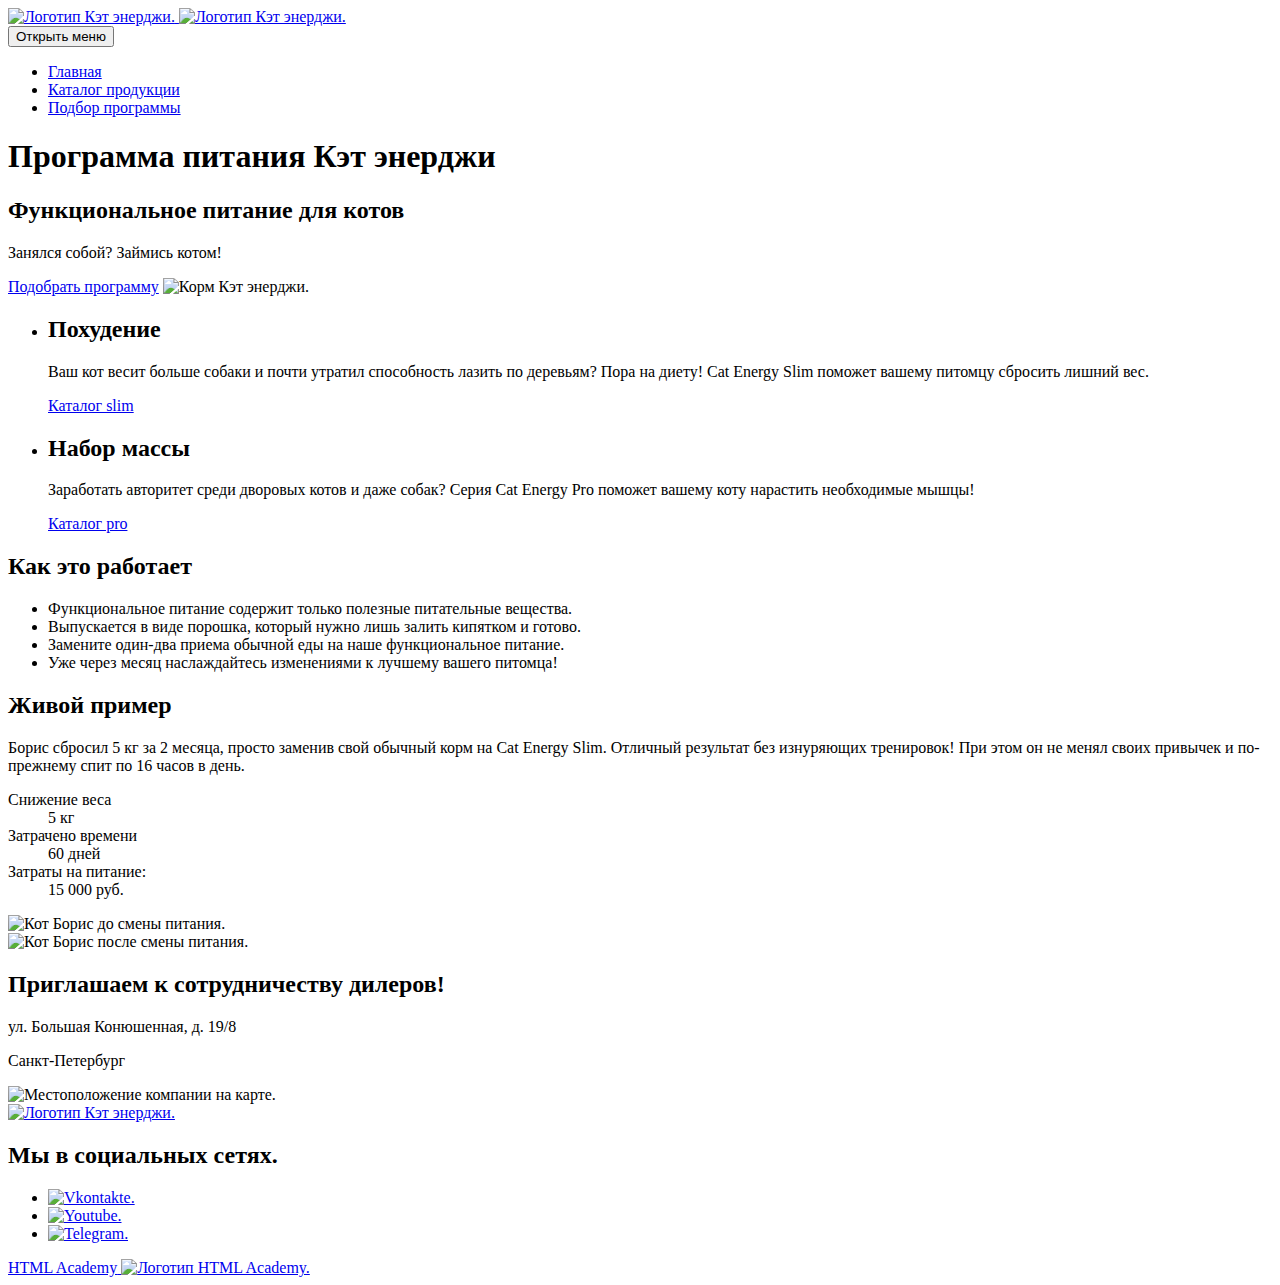
==== source/index.html @ e837a51e "Merge pull request #2 from YanaBezg/module2-task1" ====
<!DOCTYPE html>
<html class="page" lang="ru">
  <head>
    <meta charset="UTF-8">
    <title>Кэт энерджи</title>
    <meta name="viewport" content="width=device-width,initial-scale=1">
    <link rel="stylesheet" href="styles/styles.css">
    <script src="scripts/index.js" defer></script>
  </head>
  <body class="page__body">
    <header class="main-header">
      <a class="main-header__logo logo" href="index.html">
        <img class="logo__image logo__image--icon" src="#" width="70" height="59" alt="Логотип Кэт энерджи.">
        <img class="logo__image logo__image--text" src="#" width="118" height="21" alt="Логотип Кэт энерджи.">
      </a>
      <nav class="main-nav">
        <button class="main-nav__toggle button-toggle" type="button">
          <span class="visually-hidden">Открыть меню</span>
        </button>
        <ul class="main-nav__list site-list">
          <li class="site-list__item">
            <a class="site-list__link site-list__link--current" href="index.html">Главная</a>
          </li>
          <li class="site-list__item">
            <a class="site-list__link" href="catalog.html">Каталог продукции</a>
          </li>
          <li class="site-list__item">
            <a class="site-list__link" href="form.html">Подбор программы</a>
          </li>
        </ul>
      </nav>
    </header>
    <main class="main-container">
      <h1 class="visually-hidden">Программа питания Кэт энерджи</h1>
      <section class="intro">
        <h2 class="intro__title">Функциональное питание для котов</h2>
        <p class="intro__slogan">Занялся собой? Займись котом!</p>
        <a class="intro__link button button--primary" href="#">Подобрать программу</a>
        <img class="intro__image" src="#" width="552" height="499" alt="Корм Кэт энерджи.">
      </section>
      <section class="nutrition">
        <div class="nutrition__container">
          <ul class="nutrition__list">
            <li class="nutrition__item nutrition__item--weight-loss">
              <h2 class="nutrition__title">Похудение</h2>
              <p class="nutrition__text">Ваш кот весит больше собаки и почти утратил способность лазить по деревьям? Пора на диету! Cat Energy Slim поможет вашему питомцу сбросить лишний вес.</p>
              <a class="nutrition__link button button--secondary" href="#">Каталог slim</a>
            </li>
            <li class="nutrition__item nutrition__item--weight-gain">
              <h2 class="nutrition__title">Набор массы</h2>
              <p class="nutrition__text">Заработать авторитет среди дворовых котов и даже собак? Серия Cat Energy Pro поможет вашему коту нарастить необходимые мышцы!</p>
              <a class="nutrition__link button button--secondary" href="#">Каталог pro</a>
            </li>
          </ul>
        </div>
      </section>
      <section class="benefits">
        <div class="benefits__container">
          <h2 class="benefits__title">Как это работает</h2>
          <ul class="benefits__list">
            <li class="benefits__item benefits__item--ingredients">Функциональное питание содержит только полезные питательные вещества.</li>
            <li class="benefits__item benefits__item--consistence">Выпускается в виде порошка, который нужно лишь залить кипятком и готово.</li>
            <li class="benefits__item benefits__item--system">Замените один-два приема обычной еды на наше функциональное питание.</li>
            <li class="benefits__item benefits__item--results">Уже через месяц наслаждайтесь изменениями к лучшему вашего питомца!</li>
          </ul>
        </div>
      </section>
      <section class="example">
        <div class="example__container">
          <h2 class="example__title">Живой пример</h2>
          <p class="example__text">Борис сбросил 5 кг за 2 месяца, просто заменив свой обычный корм на Cat Energy Slim. Отличный результат без изнуряющих тренировок! При этом он не менял своих привычек и по-прежнему спит по 16 часов в день.</p>
          <dl class="example__statistics">
            <div class="example__weight">
              <dt class="example__statistics-subtitle">Снижение веса</dt>
              <dd class="example__statistics-text">5 кг</dd>
            </div>
            <div class="example__time">
              <dt class="example__statistics-subtitle">Затрачено времени</dt>
              <dd class="example__statistics-text">60 дней</dd>
            </div>
            <div class="example__cost">
              <dt class="example__statistics-subtitle">Затраты на питание:</dt>
              <dd class="example__statistics-text">15 000 руб.</dd>
            </div>
          </dl>
          <div class="exapmle__slider slider">
            <div class="slider__container slider__container--before">
              <img class="slider__image" src="#" width="" height="" alt="Кот Борис до смены питания.">
            </div>
            <div class="slider__container slider__container--after">
              <img class="slider__image" src="#" width="" height="" alt="Кот Борис после смены питания.">
            </div>
          </div>
        </div>
      </section>
      <section class="contacts">
        <div class="contacts__container">
          <h2 class="contacts__title">Приглашаем к сотрудничеству дилеров!</h2>
          <p class="contacts__text">ул. Большая Конюшенная, д. 19/8</p>
          <p class="contacts__text">Санкт-Петербург</p>
        </div>
        <img class="contacts__map" src="#" width="1440" height="400" alt="Местоположение компании на карте.">
      </section>
    </main>
    <footer class="main-footer">
      <div class="main-footer__container">
        <a class="main-footer__logo logo" href="index.html">
          <img class="logo__image logo__image--text" src="#" width="" height="" alt="Логотип Кэт энерджи.">
        </a>
        <section class="main-footer__socials socials">
          <h2 class="visually-hidden">Мы в социальных сетях.</h2>
          <ul class="socials__list">
            <li class="socials__item">
              <a class="socials__link socials__link--vk" href="https://vk.com/htmlacademy">
                <img class="socials__icon" src="#" width="27" height="17" alt="Vkontakte.">
              </a>
            </li>
            <li class="socials__item">
              <a class="socials__link socials__link--youtube" href="https://www.youtube.com/user/htmlacademyru">
                <img class="socials__icon" src="#" width="24" height="19" alt="Youtube.">
              </a>
            </li>
            <li class="socials__item">
              <a class="socials__link socials__link--telegram" href="https://t.me/htmlacademy">
                <img class="socials__icon" src="#" width="20" height="17" alt="Telegram.">
              </a>
            </li>
          </ul>
        </section>
        <a class="main-footer__copyright copyright" href="https://htmlacademy.ru/intensive/adaptive">
          <span class="copyright__text">HTML Academy</span>
          <img class="copyright__image" src="#" width="27" height="34" alt="Логотип HTML Academy.">
        </a>
      </div>
    </footer>
  </body>
</html>
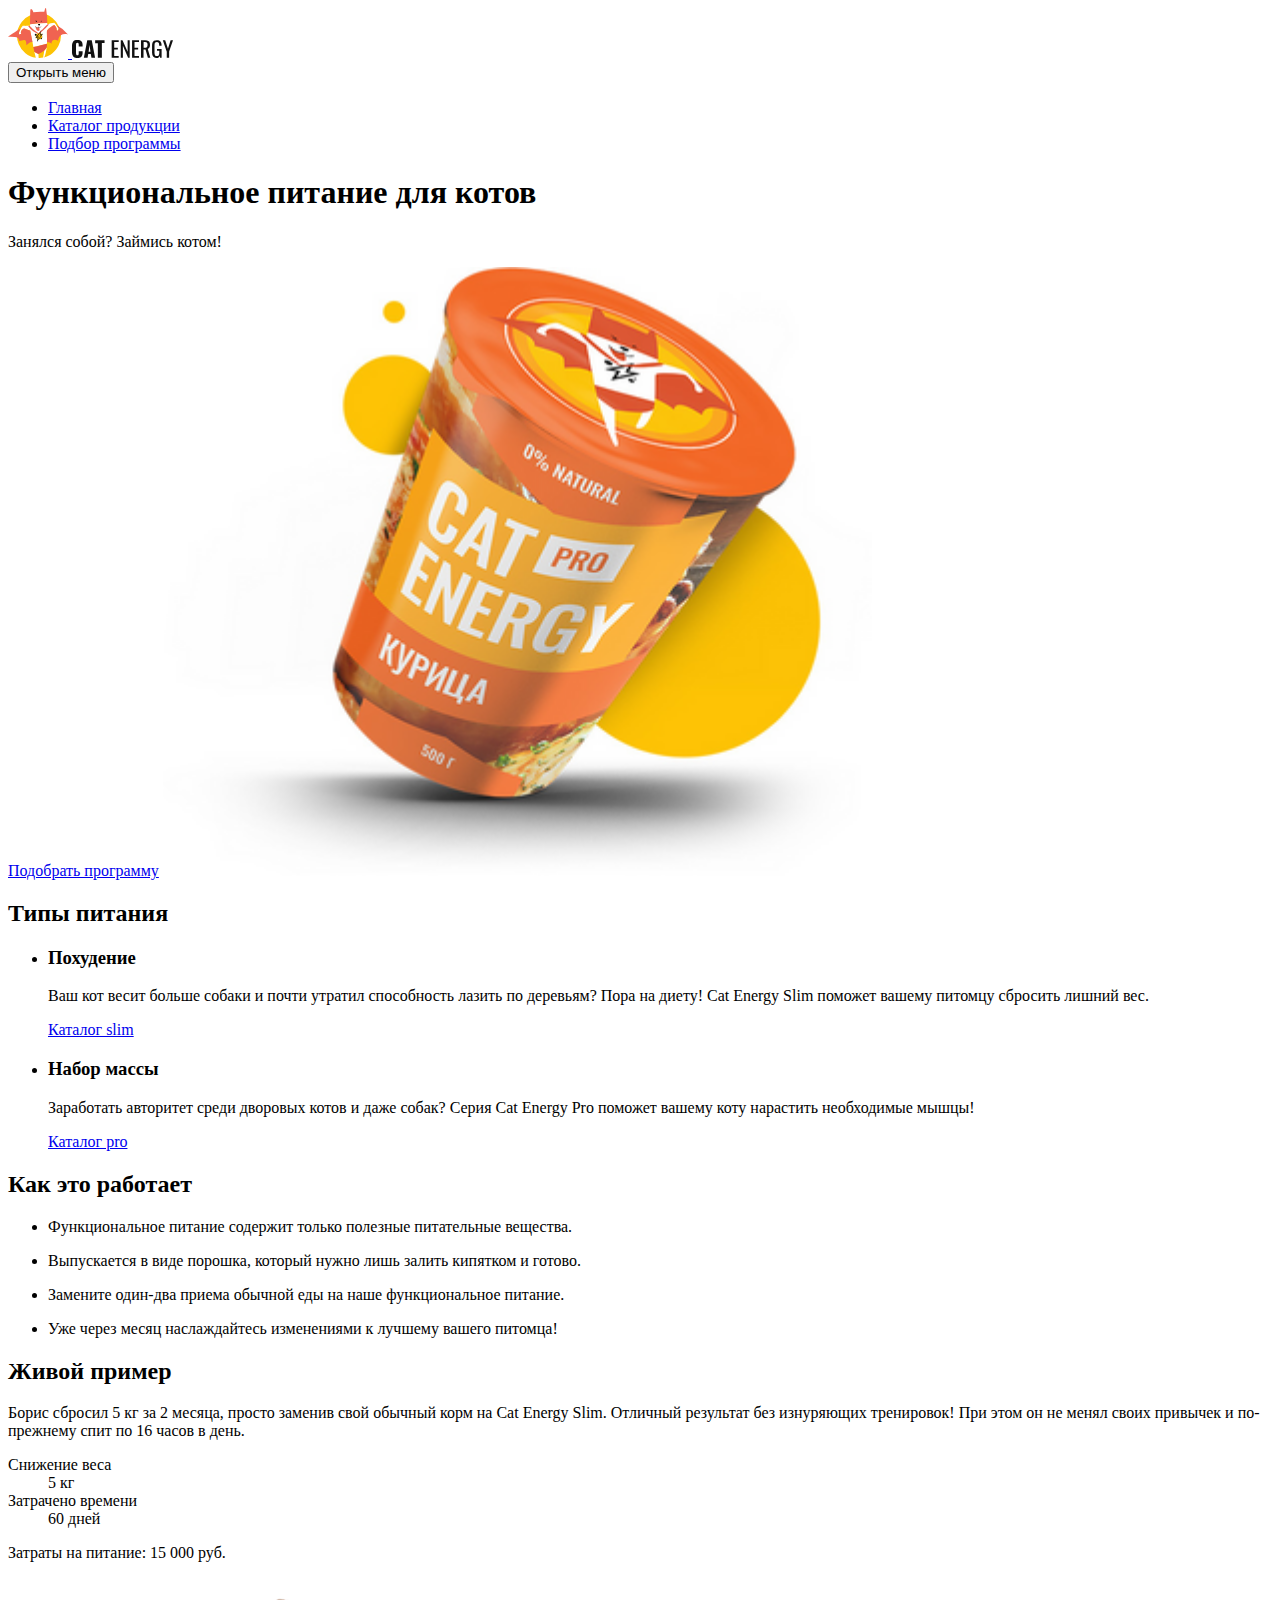
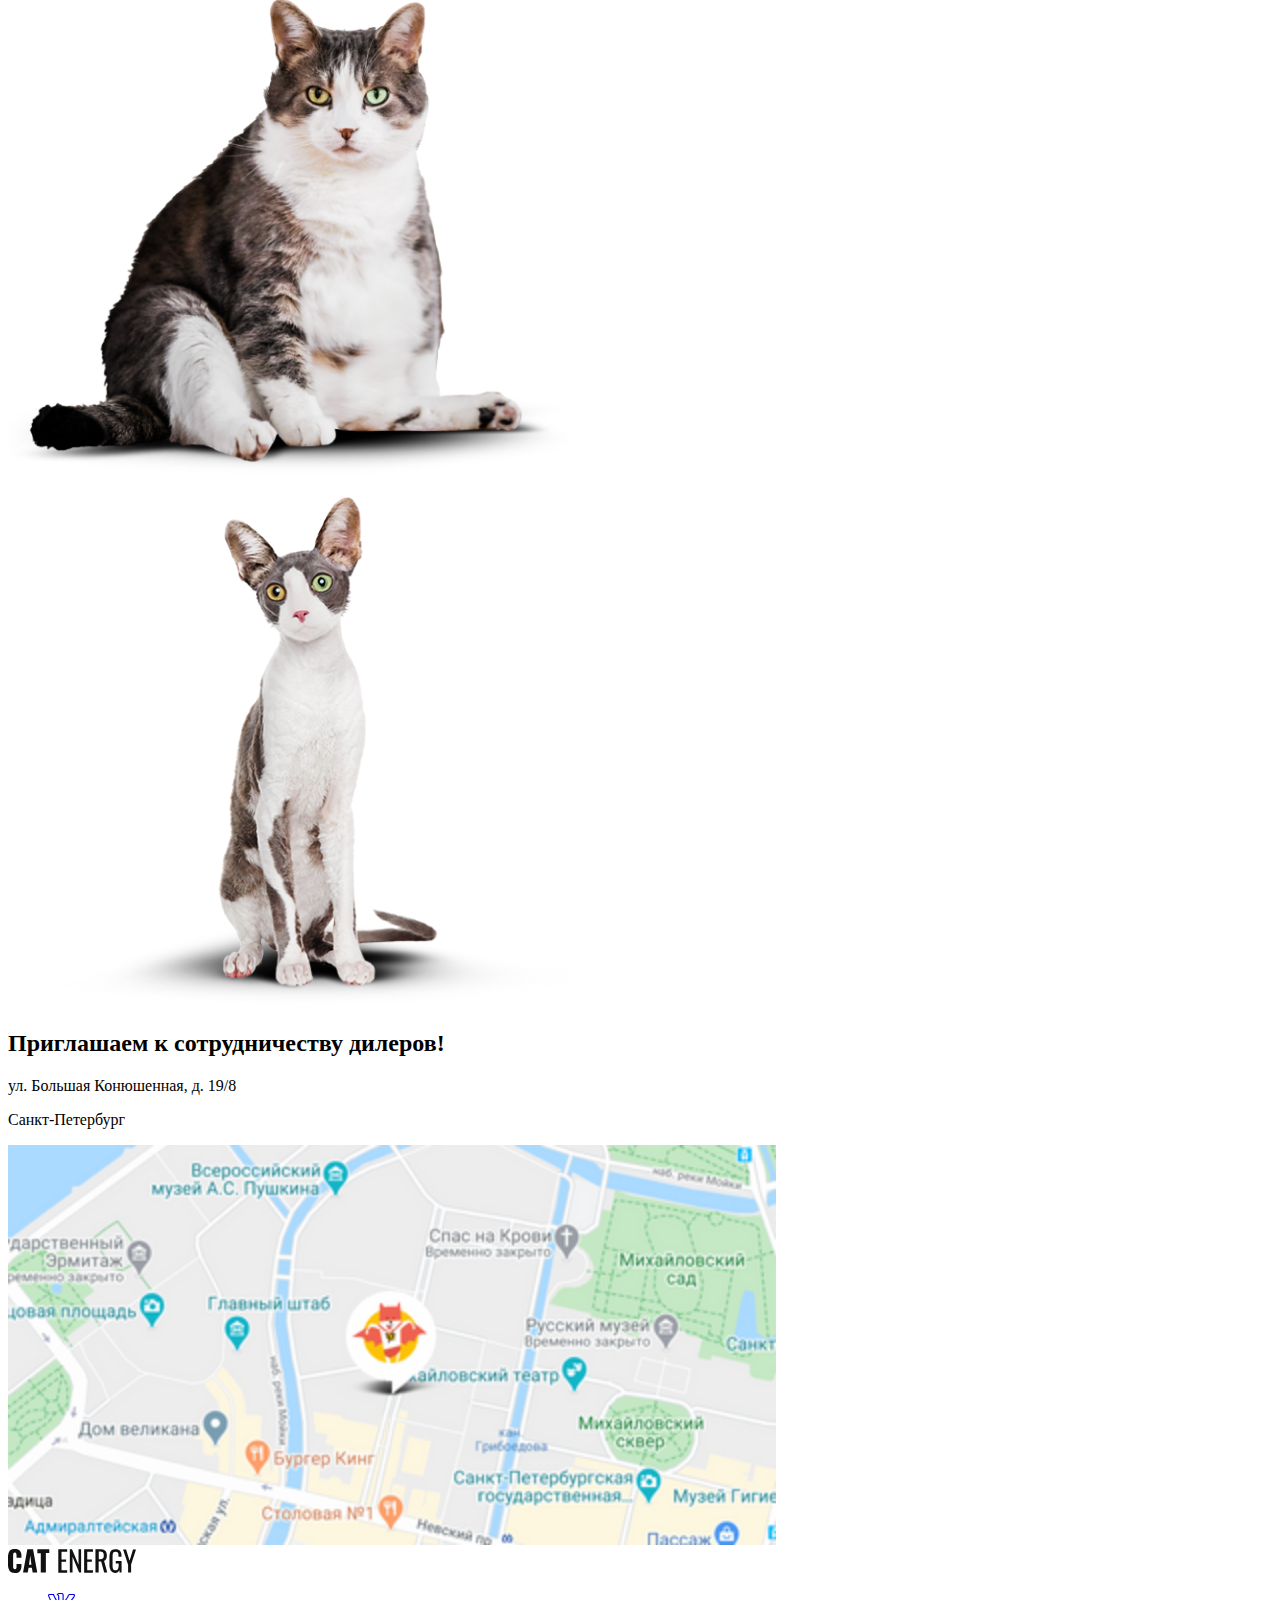
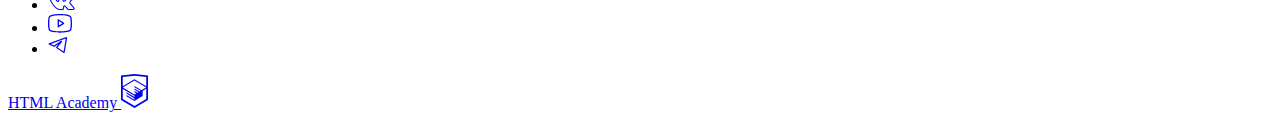
==== commit 8d32f150: "Внедряет адаптивную графику" ====
--- a/source/index.html
+++ b/source/index.html
@@ -5,90 +5,118 @@
     <title>Кэт энерджи</title>
     <meta name="viewport" content="width=device-width,initial-scale=1">
     <link rel="stylesheet" href="styles/styles.css">
+    <link rel="icon" href="favicon.ico">
+    <link rel="icon" href="favicons/icon.svg" type="image/svg+xml">
+    <link rel="apple-touch-icon" href="favicons/apple.png">
+    <link rel="manifest" href="manifest.webmanifest">
     <script src="scripts/index.js" defer></script>
   </head>
   <body class="page__body">
     <header class="main-header">
-      <a class="main-header__logo logo" href="index.html">
-        <img class="logo__image logo__image--icon" src="#" width="70" height="59" alt="Логотип Кэт энерджи.">
-        <img class="logo__image logo__image--text" src="#" width="118" height="21" alt="Логотип Кэт энерджи.">
+      <a class="main-header__logo" href="index.html">
+        <picture>
+          <source type="image/svg+xml" media="(min-width: 1440px)" srcset="images/header-logo-icon-desktop.svg" width="70" height="59">
+          <source type="image/svg+xml" media="(min-width: 768px)" srcset="images/header-logo-icon-tablet.svg" width="60" height="50">
+          <img class="main-header__logo-icon" src="images/header-logo-icon-mobile.svg" width="33" height="38" alt="Логотип Кэт энерджи.">
+        </picture>
+        <img class="main-header__logo-text" src="images/header-logo-text.svg" width="101" height="18" alt="Логотип Кэт энерджи.">
       </a>
       <nav class="main-nav">
         <button class="main-nav__toggle button-toggle" type="button">
           <span class="visually-hidden">Открыть меню</span>
         </button>
-        <ul class="main-nav__list site-list">
-          <li class="site-list__item">
-            <a class="site-list__link site-list__link--current" href="index.html">Главная</a>
-          </li>
-          <li class="site-list__item">
-            <a class="site-list__link" href="catalog.html">Каталог продукции</a>
-          </li>
-          <li class="site-list__item">
-            <a class="site-list__link" href="form.html">Подбор программы</a>
-          </li>
-        </ul>
+        <div class="main-nav__dropdown">
+          <ul class="main-nav__list site-list">
+            <li class="site-list__item">
+              <a class="site-list__link site-list__link--current" href="index.html">Главная</a>
+            </li>
+            <li class="site-list__item">
+              <a class="site-list__link" href="catalog.html">Каталог продукции</a>
+            </li>
+            <li class="site-list__item">
+              <a class="site-list__link" href="form.html">Подбор программы</a>
+            </li>
+          </ul>
+        </div>
       </nav>
     </header>
     <main class="main-container">
-      <h1 class="visually-hidden">Программа питания Кэт энерджи</h1>
       <section class="intro">
-        <h2 class="intro__title">Функциональное питание для котов</h2>
+        <h1 class="intro__title">Функциональное питание для котов</h1>
         <p class="intro__slogan">Занялся собой? Займись котом!</p>
-        <a class="intro__link button button--primary" href="#">Подобрать программу</a>
-        <img class="intro__image" src="#" width="552" height="499" alt="Корм Кэт энерджи.">
+        <a class="intro__button button button--primary" href="#">Подобрать программу</a>
+        <picture>
+          <source type="image/png" media="(min-width: 1440px)" srcset="images/intro-logo-desktop@1x.png 1x, images/intro-logo-desktop@2x.png 2x" width="552" height="499">
+          <source type="image/png" media="(min-width: 768px)" srcset="images/intro-logo-tablet@1x.png 1x, images/intro-logo-tablet@2x.png 2x" width="709" height="609">
+          <img class="intro__image" src="images/intro-logo-mobile@1x.png" srcset="images/intro-logo-mobile@2x.png 2x" width="280" height="270" alt="Корм Кэт энерджи.">
+        </picture>
       </section>
-      <section class="nutrition">
-        <div class="nutrition__container">
-          <ul class="nutrition__list">
-            <li class="nutrition__item nutrition__item--weight-loss">
-              <h2 class="nutrition__title">Похудение</h2>
-              <p class="nutrition__text">Ваш кот весит больше собаки и почти утратил способность лазить по деревьям? Пора на диету! Cat Energy Slim поможет вашему питомцу сбросить лишний вес.</p>
-              <a class="nutrition__link button button--secondary" href="#">Каталог slim</a>
+      <section class="types">
+        <h2 class="visually-hidden">Типы питания</h2>
+        <div class="types__container">
+          <ul class="types__list">
+            <li class="types__item types__item--weight-loss">
+              <h3 class="types__title">Похудение</h3>
+              <p class="types__text">Ваш кот весит больше собаки и почти утратил способность лазить по деревьям? Пора на диету! Cat Energy Slim поможет вашему питомцу сбросить лишний вес.</p>
+              <a class="types__link button button--secondary" href="#">Каталог slim</a>
             </li>
-            <li class="nutrition__item nutrition__item--weight-gain">
-              <h2 class="nutrition__title">Набор массы</h2>
-              <p class="nutrition__text">Заработать авторитет среди дворовых котов и даже собак? Серия Cat Energy Pro поможет вашему коту нарастить необходимые мышцы!</p>
-              <a class="nutrition__link button button--secondary" href="#">Каталог pro</a>
+            <li class="types__item types__item--weight-gain">
+              <h3 class="types__title">Набор массы</h3>
+              <p class="types__text">Заработать авторитет среди дворовых котов и даже собак? Серия Cat Energy Pro поможет вашему коту нарастить необходимые мышцы!</p>
+              <a class="types__link button button--secondary" href="#">Каталог pro</a>
             </li>
           </ul>
         </div>
       </section>
       <section class="benefits">
         <div class="benefits__container">
-          <h2 class="benefits__title">Как это работает</h2>
+          <h2 class="benefits__title title-h2">Как это работает</h2>
           <ul class="benefits__list">
-            <li class="benefits__item benefits__item--ingredients">Функциональное питание содержит только полезные питательные вещества.</li>
-            <li class="benefits__item benefits__item--consistence">Выпускается в виде порошка, который нужно лишь залить кипятком и готово.</li>
-            <li class="benefits__item benefits__item--system">Замените один-два приема обычной еды на наше функциональное питание.</li>
-            <li class="benefits__item benefits__item--results">Уже через месяц наслаждайтесь изменениями к лучшему вашего питомца!</li>
+            <li class="benefits__item benefits__item--ingredients">
+              <p class="benefits__item-text">Функциональное питание содержит только полезные питательные вещества.</p>
+            </li>
+            <li class="benefits__item benefits__item--consistence">
+              <p class="benefits__item-text">Выпускается в виде порошка, который нужно лишь залить кипятком и готово.</p>
+            </li>
+            <li class="benefits__item benefits__item--system">
+              <p class="benefits__item-text">Замените один-два приема обычной еды на наше функциональное питание.</p>
+            </li>
+            <li class="benefits__item benefits__item--results">
+              <p class="benefits__item-text">Уже через месяц наслаждайтесь изменениями к лучшему вашего питомца!</p>
+            </li>
           </ul>
         </div>
       </section>
       <section class="example">
         <div class="example__container">
-          <h2 class="example__title">Живой пример</h2>
+          <h2 class="example__title title-h2">Живой пример</h2>
           <p class="example__text">Борис сбросил 5 кг за 2 месяца, просто заменив свой обычный корм на Cat Energy Slim. Отличный результат без изнуряющих тренировок! При этом он не менял своих привычек и по-прежнему спит по 16 часов в день.</p>
           <dl class="example__statistics">
-            <div class="example__weight">
+            <div class="example__item">
               <dt class="example__statistics-subtitle">Снижение веса</dt>
               <dd class="example__statistics-text">5 кг</dd>
             </div>
-            <div class="example__time">
+            <div class="example__item">
               <dt class="example__statistics-subtitle">Затрачено времени</dt>
               <dd class="example__statistics-text">60 дней</dd>
             </div>
-            <div class="example__cost">
-              <dt class="example__statistics-subtitle">Затраты на питание:</dt>
-              <dd class="example__statistics-text">15 000 руб.</dd>
-            </div>
           </dl>
-          <div class="exapmle__slider slider">
+          <p class="example__cost">
+            <span class="example__cost-text">Затраты на питание:</span>
+            <span class="example__cost-text">15 000 руб.</span>
+          </p>
+          <div class="example__slider slider">
             <div class="slider__container slider__container--before">
-              <img class="slider__image" src="#" width="" height="" alt="Кот Борис до смены питания.">
+              <picture>
+                <source type="image/png" media="(min-width: 768px)" srcset="images/cat-before-tablet@1x.png 1x, images/cat-before-tablet@2x.png 2x" width="560" height="512">
+                <img class="slider__image" src="images/cat-before-mobile@1x.png" srcset="images/cat-before-mobile@2x.png 2x" width="280" height="256" alt="Кот Борис до смены питания.">
+              </picture>
             </div>
             <div class="slider__container slider__container--after">
-              <img class="slider__image" src="#" width="" height="" alt="Кот Борис после смены питания.">
+              <picture>
+                <source type="image/png" media="(min-width: 768px)" srcset="images/cat-after-tablet@1x.png 1x, images/cat-after-tablet@2x.png 2x" width="560" height="512">
+                <img class="slider__image" src="images/cat-after-mobile@1x.png" srcset="images/cat-after-mobile@2x.png 2x" width="280" height="256" alt="Кот Борис после смены питания.">
+              </picture>
             </div>
           </div>
         </div>
@@ -99,37 +127,46 @@
           <p class="contacts__text">ул. Большая Конюшенная, д. 19/8</p>
           <p class="contacts__text">Санкт-Петербург</p>
         </div>
-        <img class="contacts__map" src="#" width="1440" height="400" alt="Местоположение компании на карте.">
+        <picture>
+          <source type="image/png" media="(min-width: 1440px)" srcset="images/map-desktop@1x.png 1x, images/map-desktop@2x.png 2x" width="1440" height="400">
+          <source type="image/png" media="(min-width: 768px)" srcset="images/map-tablet@1x.png 1x, images/map-tablet@2x.png 2x" width="768" height="400">
+          <img class="contacts__map" src="images/map-mobile@1x.png" srcset="images/map-mobile@2x.png 2x" width="320" height="362" alt="Местоположение компании на карте.">
+        </picture>
       </section>
     </main>
     <footer class="main-footer">
       <div class="main-footer__container">
-        <a class="main-footer__logo logo" href="index.html">
-          <img class="logo__image logo__image--text" src="#" width="" height="" alt="Логотип Кэт энерджи.">
+        <a class="main-footer__logo" href="index.html">
+          <img class="main-footer__logo-text" src="images/footer-logo-text.svg" width="128" height="24" alt="Логотип Кэт энерджи.">
         </a>
-        <section class="main-footer__socials socials">
-          <h2 class="visually-hidden">Мы в социальных сетях.</h2>
-          <ul class="socials__list">
-            <li class="socials__item">
-              <a class="socials__link socials__link--vk" href="https://vk.com/htmlacademy">
-                <img class="socials__icon" src="#" width="27" height="17" alt="Vkontakte.">
-              </a>
-            </li>
-            <li class="socials__item">
-              <a class="socials__link socials__link--youtube" href="https://www.youtube.com/user/htmlacademyru">
-                <img class="socials__icon" src="#" width="24" height="19" alt="Youtube.">
-              </a>
-            </li>
-            <li class="socials__item">
-              <a class="socials__link socials__link--telegram" href="https://t.me/htmlacademy">
-                <img class="socials__icon" src="#" width="20" height="17" alt="Telegram.">
-              </a>
-            </li>
-          </ul>
-        </section>
+        <ul class="main-footer__socials socials">
+          <li class="socials__item">
+            <a class="socials__item-link socials__item-link--vk" href="https://vk.com/htmlacademy">
+              <svg class="socials__item-icon" aria-label="Vkontakte." role="img" width="27" height="17" viewBox="0 0 27 17" fill="currentColor" xmlns="http://www.w3.org/2000/svg">
+                <path d="M0 2.34c0-.86.52-1.32 1.55-1.38l3.97.02c.26 0 .44.13.53.38.4 1.26.86 2.34 1.37 3.25.5.92 1.17 1.97 1.99 3.16.07.15.18.23.34.23.13 0 .22-.06.3-.18l.07-.28.03-4.35c0-.3-.07-.5-.23-.6-.15-.1-.43-.18-.83-.23-.32-.05-.48-.23-.48-.55 0-.07 0-.12.02-.15.38-1.09 1.44-1.63 3.2-1.63l1.5-.03c.67 0 1.23.16 1.67.48.44.32.67.82.67 1.5v5.72c.12.08.24.12.34.12.27 0 .5-.15.7-.45 1.95-2.58 3-4.31 3.17-5.18a.3.3 0 0 1 .05-.13c.12-.25.33-.47.61-.65.29-.19.53-.31.75-.38a.55.55 0 0 1 .24-.05h4.13l.26.03c.36 0 .63.16.83.47.07.1.12.21.15.33a2.4 2.4 0 0 1 .06.55v.18a6.11 6.11 0 0 1-.94 2.2 23.4 23.4 0 0 1-1.93 2.53c-.79.9-1.27 1.5-1.47 1.78a.93.93 0 0 0-.24.56c0 .13.07.28.21.45l3.9 4.63c.2.26.31.56.31.88 0 .38-.16.7-.48.95-.32.25-.7.4-1.14.43l-.46.02h-4.04c-.02 0-.06 0-.11.02a.86.86 0 0 1-.1.01c-.4 0-.76-.16-1.1-.48-.12-.13-.96-1.12-2.5-2.97a1.39 1.39 0 0 0-.38-.32 38.47 38.47 0 0 0-.53 2.24l-.08.42a1.4 1.4 0 0 1-1.12 1.06l-.37.02h-2.61c-1.48 0-2.95-.63-4.41-1.9a19.3 19.3 0 0 1-3.96-4.95 47.51 47.51 0 0 1-3.28-7.05 1.92 1.92 0 0 1-.13-.73Zm16.01 6.51c-.37 0-.7-.1-1.01-.29a.9.9 0 0 1-.45-.79v-5.78c0-.34-.1-.58-.27-.72-.18-.14-.49-.21-.93-.21l-1.52.05c-.76 0-1.34.12-1.73.37.78.36 1.17.93 1.17 1.71v4.43a1.5 1.5 0 0 1-.53 1.04 1.6 1.6 0 0 1-1.07.42c-.53 0-.94-.24-1.22-.73a26.16 26.16 0 0 1-3.1-5.63l-.23-.66-3.55-.02c-.23 0-.36.01-.38.03-.03.03-.04.1-.04.22 0 .15.01.3.05.48l.56 1.4c1.49 3.64 3.11 6.51 4.86 8.6 1.75 2.1 3.47 3.15 5.16 3.15h2.66c.1 0 .19-.03.24-.09.05-.06.1-.17.13-.34l.06-.25.5-2.21c.15-.3.27-.5.38-.6.2-.2.42-.28.69-.28.43 0 .86.24 1.3.73l2.27 2.71c.14.22.3.33.45.33h4.4c.53 0 .8-.13.8-.38a.47.47 0 0 0-.08-.25l-3.87-4.55c-.3-.35-.45-.73-.45-1.13 0-.4.14-.8.43-1.16.23-.34.68-.9 1.34-1.67.67-.78 1.25-1.51 1.75-2.19.5-.68.82-1.3.98-1.85l.08-.33a.37.37 0 0 1-.02-.16.54.54 0 0 0-.03-.19h-4.18c-.27.1-.48.25-.64.45l-.16.48c-.45 1.16-1.6 2.94-3.5 5.36-.36.33-.8.5-1.3.5Z"/>
+              </svg>
+            </a>
+          </li>
+          <li class="socials__item">
+            <a class="socials__item-link socials__item-link--youtube" href="https://www.youtube.com/user/htmlacademyru">
+              <svg class="socials__item-icon" aria-label="Youtube." role="img" width="24" height="19" viewBox="0 0 24 19" fill="currentColor" xmlns="http://www.w3.org/2000/svg">
+                <path d="m15.85 8.8-5.24-3.5a.65.65 0 0 0-1.01.55v6.98a.65.65 0 0 0 1.01.54l5.24-3.49a.65.65 0 0 0 0-1.09Zm-4.94 2.8v-4.53l3.4 2.27-3.4 2.27Zm12.48-8.56a2.4 2.4 0 0 0-1.45-1.63c-3.72-1.43-9.69-1.41-9.94-1.41s-6.22-.02-9.94 1.4a2.4 2.4 0 0 0-1.45 1.64 25.32 25.32 0 0 0-.61 6.3c0 3.26.33 5.22.61 6.3a2.4 2.4 0 0 0 1.45 1.63c3.72 1.43 9.69 1.4 9.94 1.4h.08c.75 0 6.31-.04 9.86-1.4a2.4 2.4 0 0 0 1.45-1.64c.28-1.07.61-3.03.61-6.3 0-3.25-.33-5.22-.61-6.29Zm-1.27 12.27a1.1 1.1 0 0 1-.65.74c-3.5 1.34-9.4 1.32-9.47 1.32-.07 0-5.98.02-9.47-1.32a1.09 1.09 0 0 1-.65-.74c-.27-1-.57-2.85-.57-5.97 0-3.12.3-4.97.57-5.97a1.1 1.1 0 0 1 .65-.74c3.5-1.34 9.4-1.32 9.47-1.32.07 0 5.98-.02 9.47 1.32a1.1 1.1 0 0 1 .65.74c.27 1 .57 2.85.57 5.97 0 3.12-.3 4.96-.57 5.97Z"/>
+              </svg>
+            </a>
+          </li>
+          <li class="socials__item">
+            <a class="socials__item-link socials__item-link--telegram" href="https://t.me/htmlacademy">
+              <svg class="socials__item-icon" aria-label="Telegram." role="img" width="20" height="17" viewBox="0 0 20 18" fill="currentColor" xmlns="http://www.w3.org/2000/svg">
+                <path fill-rule="evenodd" clip-rule="evenodd" d="M19.46.15c.18.15.27.38.23.61l-2.63 15.76a.66.66 0 0 1-1.01.44l-7.88-5.25a.66.66 0 0 1-.15-.96l2.61-3.26-4.36 2.9a.66.66 0 0 1-.65.05l-5.26-2.63a.66.66 0 0 1 .08-1.2l18.38-6.57a.66.66 0 0 1 .64.11Zm-17.13 7.17 3.53 1.77 7.56-5.04a.66.66 0 0 1 .88.96l-4.8 6 6.43 4.3 2.28-13.66-15.88 5.67Z"/>
+              </svg>
+            </a>
+          </li>
+        </ul>
         <a class="main-footer__copyright copyright" href="https://htmlacademy.ru/intensive/adaptive">
           <span class="copyright__text">HTML Academy</span>
-          <img class="copyright__image" src="#" width="27" height="34" alt="Логотип HTML Academy.">
+          <svg class="copyright__logo" aria-label="Логотип разработчика .html academy." role="img" width="27" height="34" viewBox="0 0 27 34" fill="currentColor" xmlns="http://www.w3.org/2000/svg">
+            <path d="m13.64.02-.14-.02-13.5 1.4v24.61l13.5 7.99 13.5-7.99v-24.6l-13.36-1.4Zm11.6 25-11.74 6.94-11.73-6.94v-10.1l11.68 6.93.02 1.25-8.02-4.75v1.23l8.04 4.8.02 1.3-8.05-4.76v1.22l8.04 4.81 8.12-4.83v-5.21l3.62-2.15v10.26Zm0-11.57-3.23 1.88-1.48.88-7.06-4.19-.01 1.23 6.04 3.57-.06.03-.13.07-.86.5-4.98-2.95-.01 1.22 3.93 2.33-.93.61-.02.01-2.97-1.74-.01 1.23 1.94 1.13-1.98 1.19-11.62-6.87 11.63-6.96 11.8 6.83Zm0-1.22-11.8-6.92-11.67 6.91v-9.23l11.73-1.23 11.73 1.23v9.24Z"/>
+          </svg>
         </a>
       </div>
     </footer>
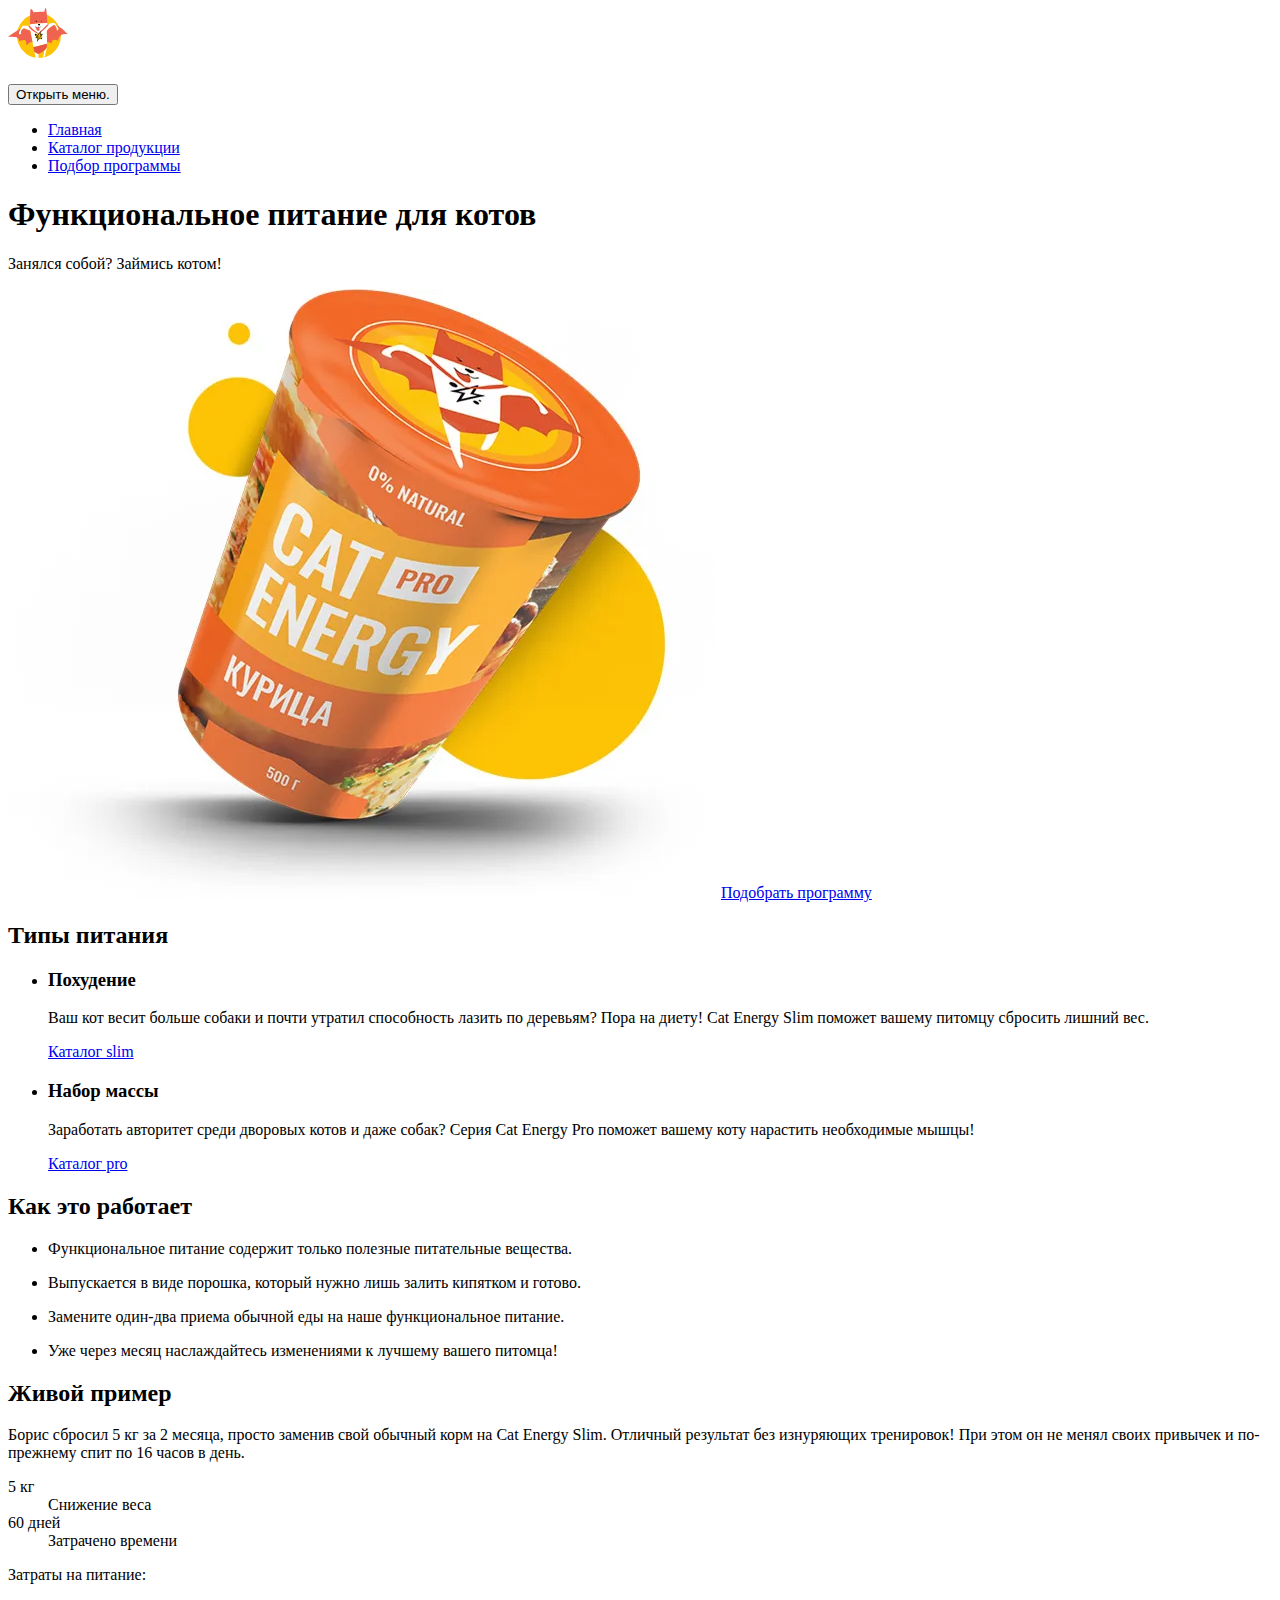
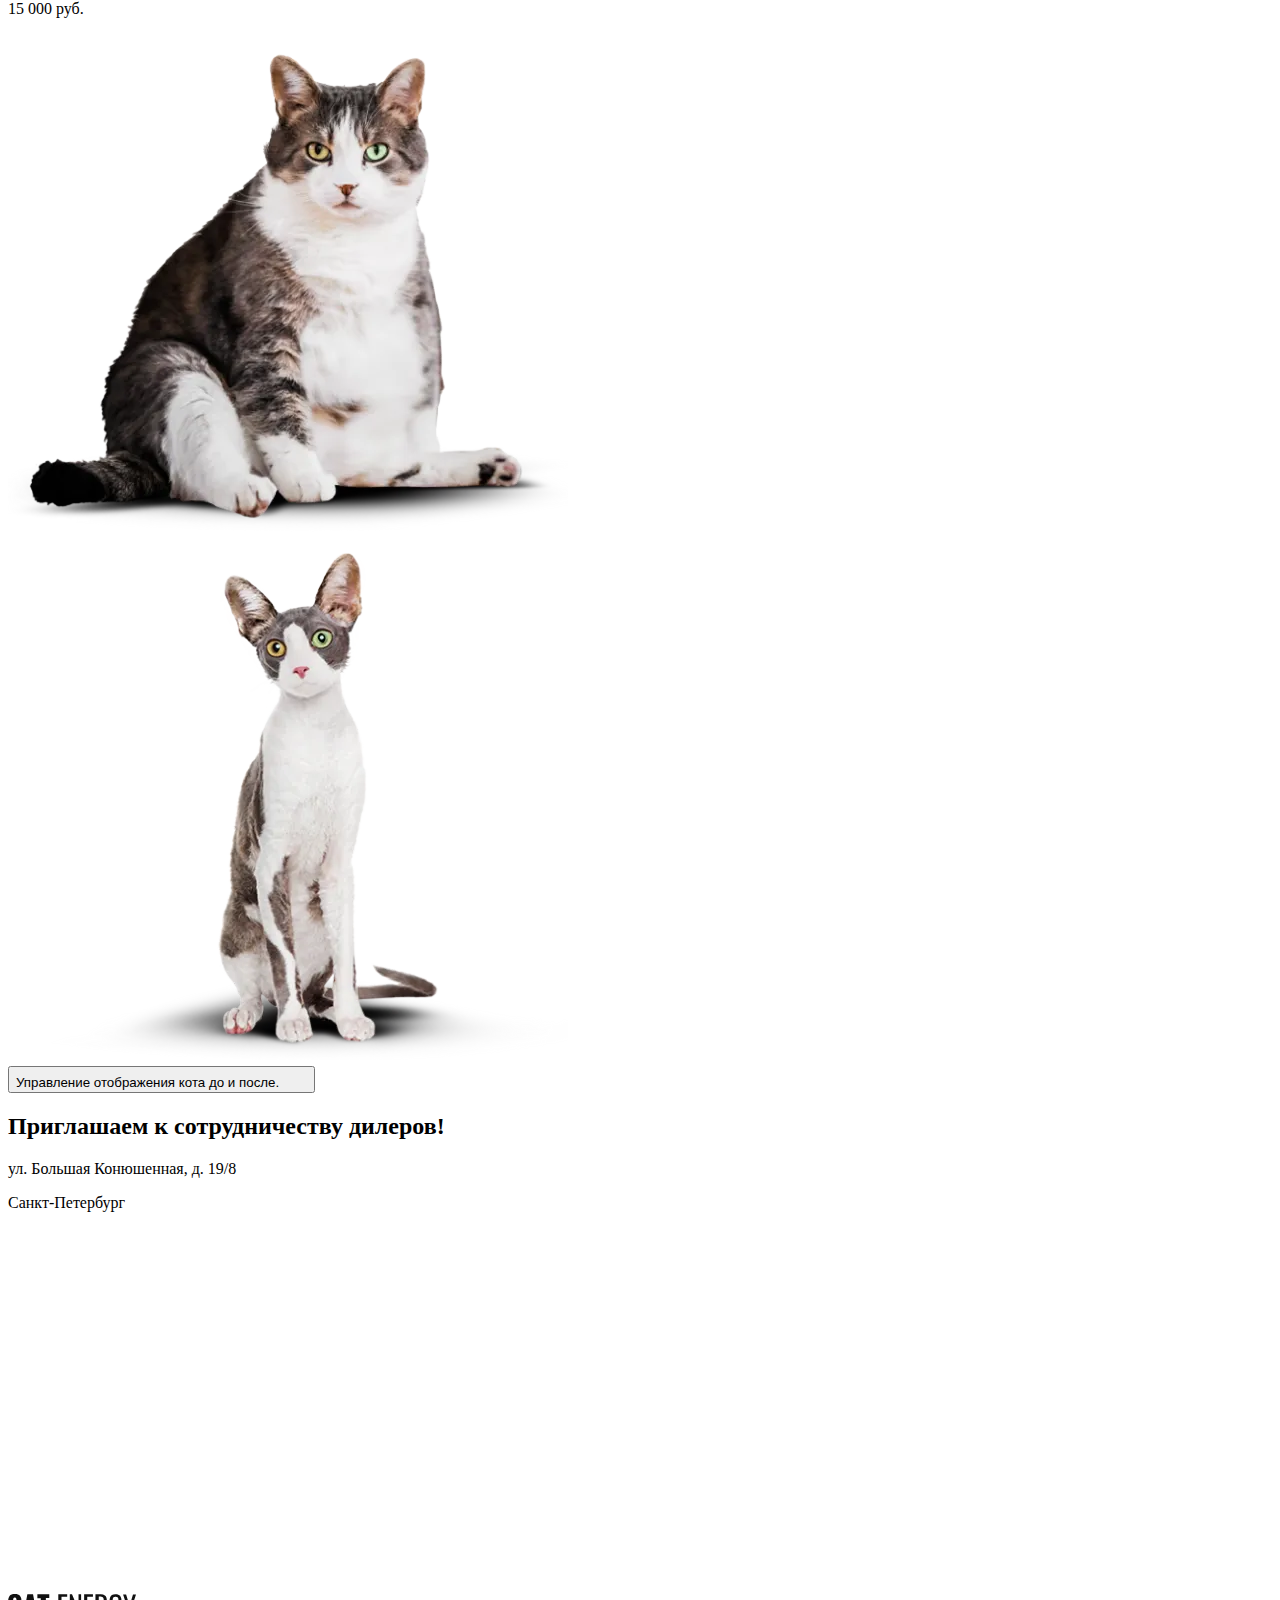
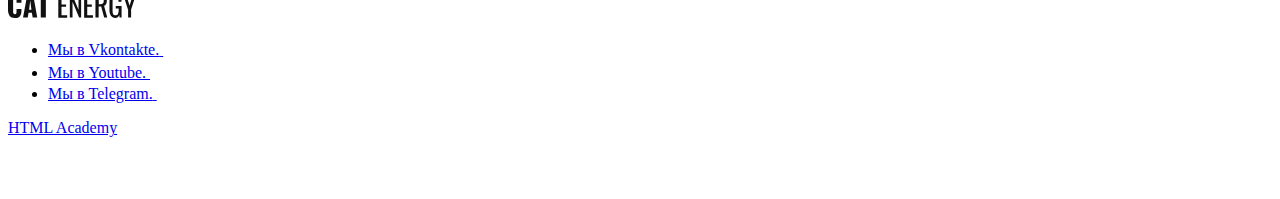
==== commit a0b51f81: "Merge pull request #5 from YanaBezg/module5-task1" ====
--- a/source/index.html
+++ b/source/index.html
@@ -9,59 +9,70 @@
     <link rel="icon" href="favicons/icon.svg" type="image/svg+xml">
     <link rel="apple-touch-icon" href="favicons/apple.png">
     <link rel="manifest" href="manifest.webmanifest">
-    <script src="scripts/index.js" defer></script>
+    <script src="scripts/index.js" defer="defer"></script>
   </head>
   <body class="page__body">
     <header class="main-header">
-      <a class="main-header__logo" href="index.html">
-        <picture>
-          <source type="image/svg+xml" media="(min-width: 1440px)" srcset="images/header-logo-icon-desktop.svg" width="70" height="59">
-          <source type="image/svg+xml" media="(min-width: 768px)" srcset="images/header-logo-icon-tablet.svg" width="60" height="50">
-          <img class="main-header__logo-icon" src="images/header-logo-icon-mobile.svg" width="33" height="38" alt="Логотип Кэт энерджи.">
-        </picture>
-        <img class="main-header__logo-text" src="images/header-logo-text.svg" width="101" height="18" alt="Логотип Кэт энерджи.">
-      </a>
-      <nav class="main-nav">
-        <button class="main-nav__toggle button-toggle" type="button">
-          <span class="visually-hidden">Открыть меню</span>
-        </button>
-        <div class="main-nav__dropdown">
-          <ul class="main-nav__list site-list">
-            <li class="site-list__item">
-              <a class="site-list__link site-list__link--current" href="index.html">Главная</a>
-            </li>
-            <li class="site-list__item">
-              <a class="site-list__link" href="catalog.html">Каталог продукции</a>
-            </li>
-            <li class="site-list__item">
-              <a class="site-list__link" href="form.html">Подбор программы</a>
-            </li>
-          </ul>
-        </div>
-      </nav>
+      <div class="main-header__container page__container">
+        <a class="main-header__logo" href="index.html">
+          <picture>
+            <source type="image/svg+xml" media="(min-width: 1440px)" srcset="images/header-logo-desktop.svg" width="70" height="59">
+            <source type="image/svg+xml" media="(min-width: 768px)" srcset="images/header-logo-tablet.svg" width="60" height="50">
+            <img class="main-header__logo-icon" src="images/header-logo-mobile.svg" width="33" height="38" alt="Логотип Кэт энерджи.">
+          </picture>
+          <div class="main-header__logo-title">
+            <svg class="main-header__logo-text" aria-hidden="true" focusable="false" width="101" height="18">
+              <use href="images/icons/stack.svg#header-logo-text"></use>
+            </svg>
+          </div>
+        </a>
+        <nav class="main-nav main-nav--opened main-nav--nojs">
+          <button class="main-nav__toggle" type="button">
+            <span class="visually-hidden">Открыть меню.</span>
+          </button>
+          <div class="main-nav__wrapper">
+            <ul class="main-nav__list site-list">
+              <li class="site-list__item">
+                <a class="site-list__link site-list__link--current" href="index.html">Главная</a>
+              </li>
+              <li class="site-list__item">
+                <a class="site-list__link" href="catalog.html">Каталог продукции</a>
+              </li>
+              <li class="site-list__item">
+                <a class="site-list__link" href="form.html">Подбор программы</a>
+              </li>
+            </ul>
+          </div>
+        </nav>
+      </div>
     </header>
     <main class="main-container">
       <section class="intro">
-        <h1 class="intro__title">Функциональное питание для котов</h1>
-        <p class="intro__slogan">Занялся собой? Займись котом!</p>
-        <a class="intro__button button button--primary" href="#">Подобрать программу</a>
-        <picture>
-          <source type="image/png" media="(min-width: 1440px)" srcset="images/intro-logo-desktop@1x.png 1x, images/intro-logo-desktop@2x.png 2x" width="552" height="499">
-          <source type="image/png" media="(min-width: 768px)" srcset="images/intro-logo-tablet@1x.png 1x, images/intro-logo-tablet@2x.png 2x" width="709" height="609">
-          <img class="intro__image" src="images/intro-logo-mobile@1x.png" srcset="images/intro-logo-mobile@2x.png 2x" width="280" height="270" alt="Корм Кэт энерджи.">
-        </picture>
+        <div class="intro__container page__container">
+          <h1 class="intro__title">Функциональное питание для котов</h1>
+          <p class="intro__slogan">Занялся собой? Займись котом!</p>
+          <picture>
+            <source type="image/webp" media="(min-width: 1440px)" srcset="images/intro-logo-desktop@1x.webp 1x, images/intro-logo-desktop@2x.webp 2x" width="552" height="499">
+            <source type="image/webp" media="(min-width: 768px)" srcset="images/intro-logo-tablet@1x.webp 1x, images/intro-logo-tablet@2x.webp 2x" width="709" height="609">
+            <source type="image/webp" srcset="images/intro-logo-mobile@1x.webp 1x, images/intro-logo-mobile@2x.webp 2x" width="280" height="270">
+            <source type="image/png" media="(min-width: 1440px)" srcset="images/intro-logo-desktop@1x.png, images/intro-logo-desktop@2x.png 2x" width="552" height="499">
+            <source type="image/png" media="(min-width: 768px)" srcset="images/intro-logo-tablet@1x.png, images/intro-logo-tablet@2x.png 2x" width="709" height="609">
+            <img class="intro__image" src="images/intro-logo-mobile@1x.png" srcset="images/intro-logo-mobile@2x.png 2x" width="280" height="270" alt="Корм Кэт энерджи.">
+          </picture>
+          <a class="intro__button button button--primary" href="#">Подобрать программу</a>
+        </div>
       </section>
       <section class="types">
         <h2 class="visually-hidden">Типы питания</h2>
-        <div class="types__container">
+        <div class="types__container page__container">
           <ul class="types__list">
             <li class="types__item types__item--weight-loss">
-              <h3 class="types__title">Похудение</h3>
+              <h3 class="types__title types__title--weight-loss">Похудение</h3>
               <p class="types__text">Ваш кот весит больше собаки и почти утратил способность лазить по деревьям? Пора на диету! Cat Energy Slim поможет вашему питомцу сбросить лишний вес.</p>
               <a class="types__link button button--secondary" href="#">Каталог slim</a>
             </li>
             <li class="types__item types__item--weight-gain">
-              <h3 class="types__title">Набор массы</h3>
+              <h3 class="types__title types__title--weight-gain">Набор массы</h3>
               <p class="types__text">Заработать авторитет среди дворовых котов и даже собак? Серия Cat Energy Pro поможет вашему коту нарастить необходимые мышцы!</p>
               <a class="types__link button button--secondary" href="#">Каталог pro</a>
             </li>
@@ -69,103 +80,132 @@
         </div>
       </section>
       <section class="benefits">
-        <div class="benefits__container">
+        <div class="benefits__container page__container">
           <h2 class="benefits__title title-h2">Как это работает</h2>
           <ul class="benefits__list">
-            <li class="benefits__item benefits__item--ingredients">
-              <p class="benefits__item-text">Функциональное питание содержит только полезные питательные вещества.</p>
-            </li>
-            <li class="benefits__item benefits__item--consistence">
+            <li class="benefits__item benefits__item--leaf">
+              <p class="benefits__item-text benefits__item-text--leaf">Функциональное питание содержит только полезные питательные вещества.</p>
+            </li>
+            <li class="benefits__item benefits__item--powder">
               <p class="benefits__item-text">Выпускается в виде порошка, который нужно лишь залить кипятком и готово.</p>
             </li>
-            <li class="benefits__item benefits__item--system">
+            <li class="benefits__item benefits__item--eat">
               <p class="benefits__item-text">Замените один-два приема обычной еды на наше функциональное питание.</p>
             </li>
-            <li class="benefits__item benefits__item--results">
+            <li class="benefits__item benefits__item--time">
               <p class="benefits__item-text">Уже через месяц наслаждайтесь изменениями к лучшему вашего питомца!</p>
             </li>
           </ul>
         </div>
       </section>
       <section class="example">
-        <div class="example__container">
+        <div class="example__container page__container">
           <h2 class="example__title title-h2">Живой пример</h2>
           <p class="example__text">Борис сбросил 5 кг за 2 месяца, просто заменив свой обычный корм на Cat Energy Slim. Отличный результат без изнуряющих тренировок! При этом он не менял своих привычек и по-прежнему спит по 16 часов в день.</p>
-          <dl class="example__statistics">
-            <div class="example__item">
-              <dt class="example__statistics-subtitle">Снижение веса</dt>
-              <dd class="example__statistics-text">5 кг</dd>
-            </div>
-            <div class="example__item">
-              <dt class="example__statistics-subtitle">Затрачено времени</dt>
-              <dd class="example__statistics-text">60 дней</dd>
-            </div>
-          </dl>
-          <p class="example__cost">
-            <span class="example__cost-text">Затраты на питание:</span>
-            <span class="example__cost-text">15 000 руб.</span>
-          </p>
+          <div class="example__statistics-wrapper">
+            <dl class="example__statistics">
+              <div class="example__item">
+                <dt class="example__statistics-subtitle">5 кг</dt>
+                <dd class="example__statistics-text">Снижение веса</dd>
+              </div>
+              <div class="example__item">
+                <dt class="example__statistics-subtitle">60 дней</dt>
+                <dd class="example__statistics-text">Затрачено времени</dd>
+              </div>
+            </dl>
+            <div class="example__cost">
+              <p class="example__cost-text">Затраты на питание:</p>
+              <p class="example__cost-text">15 000 руб.</p>
+            </div>
+          </div>
           <div class="example__slider slider">
             <div class="slider__container slider__container--before">
               <picture>
-                <source type="image/png" media="(min-width: 768px)" srcset="images/cat-before-tablet@1x.png 1x, images/cat-before-tablet@2x.png 2x" width="560" height="512">
+                <source type="image/webp" media="(min-width: 768px)" srcset="images/cat-before-tablet@1x.webp 1x, images/cat-before-tablet@2x.webp 2x" width="560" height="512">
+                <source type="image/webp" srcset="images/cat-before-mobile@1x.webp 1x, images/cat-before-mobile@2x.webp 2x" width="280" height="256">
+                <source type="image/png" media="(min-width: 768px)" srcset="images/cat-before-tablet@1x.png, images/cat-before-tablet@2x.png 2x" width="560" height="512">
                 <img class="slider__image" src="images/cat-before-mobile@1x.png" srcset="images/cat-before-mobile@2x.png 2x" width="280" height="256" alt="Кот Борис до смены питания.">
               </picture>
             </div>
             <div class="slider__container slider__container--after">
               <picture>
-                <source type="image/png" media="(min-width: 768px)" srcset="images/cat-after-tablet@1x.png 1x, images/cat-after-tablet@2x.png 2x" width="560" height="512">
+                <source type="image/webp" media="(min-width: 768px)" srcset="images/cat-after-tablet@1x.webp 1x, images/cat-after-tablet@2x.webp 2x" width="560" height="512">
+                <source type="image/webp" srcset="images/cat-after-mobile@1x.webp 1x, images/cat-after-mobile@2x.webp 2x" width="280" height="256">
+                <source type="image/png" media="(min-width: 768px)" srcset="images/cat-after-tablet@1x.png, images/cat-after-tablet@2x.png 2x" width="560" height="512">
                 <img class="slider__image" src="images/cat-after-mobile@1x.png" srcset="images/cat-after-mobile@2x.png 2x" width="280" height="256" alt="Кот Борис после смены питания.">
               </picture>
             </div>
+            <div class="slider__toggle-wrapper">
+              <div class="slider__toggle">
+                <button class="slider__button" type="button">
+                  <span class="visually-hidden">Управление отображения кота до и после.</span>
+                    <svg class="slider__toggle-image" aria-hidden="true" focusable="false" width="24" height="18">
+                      <use href="images/icons/stack.svg#slider-icon"></use>
+                    </svg>
+                </button>
+            </div>
           </div>
         </div>
       </section>
       <section class="contacts">
-        <div class="contacts__container">
+        <div class="contacts__container page__container">
           <h2 class="contacts__title">Приглашаем к сотрудничеству дилеров!</h2>
-          <p class="contacts__text">ул. Большая Конюшенная, д. 19/8</p>
-          <p class="contacts__text">Санкт-Петербург</p>
-        </div>
-        <picture>
-          <source type="image/png" media="(min-width: 1440px)" srcset="images/map-desktop@1x.png 1x, images/map-desktop@2x.png 2x" width="1440" height="400">
-          <source type="image/png" media="(min-width: 768px)" srcset="images/map-tablet@1x.png 1x, images/map-tablet@2x.png 2x" width="768" height="400">
-          <img class="contacts__map" src="images/map-mobile@1x.png" srcset="images/map-mobile@2x.png 2x" width="320" height="362" alt="Местоположение компании на карте.">
-        </picture>
+          <div class="contacts__address">
+            <p class="contacts__text">ул. Большая Конюшенная, д. 19/8</p>
+            <p class="contacts__text contacts__text-city">Санкт-Петербург</p>
+          </div>
+        </div>
+        <div class="contacts__map-wrapper">
+          <iframe class="contacts__map" src="https://yandex.ru/map-widget/v1/?um=constructor%3A4a715c1f35c078e6f79de537b0385908f8f14a5a8d2957c170a17eb8df522bfa&amp;source=constructor"
+            width="320" height="362" allowfullscreen="" frameborder="0" title="Офис компании по адресу набережная реки Карповки, 5, литера П, Санкт-Петербург"></iframe>
+        </div>
+        <noscript>
+          <picture>
+            <source type="image/webp" media="(min-width: 1440px)" srcset="images/map-desktop@1x.webp 1x, images/map-desktop@2x.webp 2x" width="1440" height="400">
+            <source type="image/webp" media="(min-width: 768px)" srcset="images/map-tablet@1x.webp 1x, images/map-tablet@2x.webp 2x" width="768" height="400">
+            <source type="image/webp" srcset="images/map-mobile@1x.webp 1x, images/map-mobile@2x.webp 2x" width="320" height="362">
+            <source type="image/png" media="(min-width: 1440px)" srcset="images/map-desktop@1x.png, images/map-desktop@2x.png 2x" width="1440" height="400">
+            <source type="image/png" media="(min-width: 768px)" srcset="images/map-tablet@1x.png, images/map-tablet@2x.png 2x" width="768" height="400">
+            <img class="contacts__map-static" src="images/map-mobile@1x.png" srcset="images/map-mobile@2x.png 2x" width="320" height="362" alt="Местоположение компании на карте.">
+          </picture>
+        </noscript>
       </section>
     </main>
     <footer class="main-footer">
-      <div class="main-footer__container">
+      <div class="main-footer__container page__container">
         <a class="main-footer__logo" href="index.html">
           <img class="main-footer__logo-text" src="images/footer-logo-text.svg" width="128" height="24" alt="Логотип Кэт энерджи.">
         </a>
         <ul class="main-footer__socials socials">
           <li class="socials__item">
             <a class="socials__item-link socials__item-link--vk" href="https://vk.com/htmlacademy">
-              <svg class="socials__item-icon" aria-label="Vkontakte." role="img" width="27" height="17" viewBox="0 0 27 17" fill="currentColor" xmlns="http://www.w3.org/2000/svg">
-                <path d="M0 2.34c0-.86.52-1.32 1.55-1.38l3.97.02c.26 0 .44.13.53.38.4 1.26.86 2.34 1.37 3.25.5.92 1.17 1.97 1.99 3.16.07.15.18.23.34.23.13 0 .22-.06.3-.18l.07-.28.03-4.35c0-.3-.07-.5-.23-.6-.15-.1-.43-.18-.83-.23-.32-.05-.48-.23-.48-.55 0-.07 0-.12.02-.15.38-1.09 1.44-1.63 3.2-1.63l1.5-.03c.67 0 1.23.16 1.67.48.44.32.67.82.67 1.5v5.72c.12.08.24.12.34.12.27 0 .5-.15.7-.45 1.95-2.58 3-4.31 3.17-5.18a.3.3 0 0 1 .05-.13c.12-.25.33-.47.61-.65.29-.19.53-.31.75-.38a.55.55 0 0 1 .24-.05h4.13l.26.03c.36 0 .63.16.83.47.07.1.12.21.15.33a2.4 2.4 0 0 1 .06.55v.18a6.11 6.11 0 0 1-.94 2.2 23.4 23.4 0 0 1-1.93 2.53c-.79.9-1.27 1.5-1.47 1.78a.93.93 0 0 0-.24.56c0 .13.07.28.21.45l3.9 4.63c.2.26.31.56.31.88 0 .38-.16.7-.48.95-.32.25-.7.4-1.14.43l-.46.02h-4.04c-.02 0-.06 0-.11.02a.86.86 0 0 1-.1.01c-.4 0-.76-.16-1.1-.48-.12-.13-.96-1.12-2.5-2.97a1.39 1.39 0 0 0-.38-.32 38.47 38.47 0 0 0-.53 2.24l-.08.42a1.4 1.4 0 0 1-1.12 1.06l-.37.02h-2.61c-1.48 0-2.95-.63-4.41-1.9a19.3 19.3 0 0 1-3.96-4.95 47.51 47.51 0 0 1-3.28-7.05 1.92 1.92 0 0 1-.13-.73Zm16.01 6.51c-.37 0-.7-.1-1.01-.29a.9.9 0 0 1-.45-.79v-5.78c0-.34-.1-.58-.27-.72-.18-.14-.49-.21-.93-.21l-1.52.05c-.76 0-1.34.12-1.73.37.78.36 1.17.93 1.17 1.71v4.43a1.5 1.5 0 0 1-.53 1.04 1.6 1.6 0 0 1-1.07.42c-.53 0-.94-.24-1.22-.73a26.16 26.16 0 0 1-3.1-5.63l-.23-.66-3.55-.02c-.23 0-.36.01-.38.03-.03.03-.04.1-.04.22 0 .15.01.3.05.48l.56 1.4c1.49 3.64 3.11 6.51 4.86 8.6 1.75 2.1 3.47 3.15 5.16 3.15h2.66c.1 0 .19-.03.24-.09.05-.06.1-.17.13-.34l.06-.25.5-2.21c.15-.3.27-.5.38-.6.2-.2.42-.28.69-.28.43 0 .86.24 1.3.73l2.27 2.71c.14.22.3.33.45.33h4.4c.53 0 .8-.13.8-.38a.47.47 0 0 0-.08-.25l-3.87-4.55c-.3-.35-.45-.73-.45-1.13 0-.4.14-.8.43-1.16.23-.34.68-.9 1.34-1.67.67-.78 1.25-1.51 1.75-2.19.5-.68.82-1.3.98-1.85l.08-.33a.37.37 0 0 1-.02-.16.54.54 0 0 0-.03-.19h-4.18c-.27.1-.48.25-.64.45l-.16.48c-.45 1.16-1.6 2.94-3.5 5.36-.36.33-.8.5-1.3.5Z"/>
+              <span class="visually-hidden">Мы в Vkontakte.</span>
+              <svg class="socials__item-icon" width="27" height="17" aria-hidden="true" focusable="false" >
+                <use href="images/icons/stack.svg#vk-icon"></use>
               </svg>
             </a>
           </li>
           <li class="socials__item">
             <a class="socials__item-link socials__item-link--youtube" href="https://www.youtube.com/user/htmlacademyru">
-              <svg class="socials__item-icon" aria-label="Youtube." role="img" width="24" height="19" viewBox="0 0 24 19" fill="currentColor" xmlns="http://www.w3.org/2000/svg">
-                <path d="m15.85 8.8-5.24-3.5a.65.65 0 0 0-1.01.55v6.98a.65.65 0 0 0 1.01.54l5.24-3.49a.65.65 0 0 0 0-1.09Zm-4.94 2.8v-4.53l3.4 2.27-3.4 2.27Zm12.48-8.56a2.4 2.4 0 0 0-1.45-1.63c-3.72-1.43-9.69-1.41-9.94-1.41s-6.22-.02-9.94 1.4a2.4 2.4 0 0 0-1.45 1.64 25.32 25.32 0 0 0-.61 6.3c0 3.26.33 5.22.61 6.3a2.4 2.4 0 0 0 1.45 1.63c3.72 1.43 9.69 1.4 9.94 1.4h.08c.75 0 6.31-.04 9.86-1.4a2.4 2.4 0 0 0 1.45-1.64c.28-1.07.61-3.03.61-6.3 0-3.25-.33-5.22-.61-6.29Zm-1.27 12.27a1.1 1.1 0 0 1-.65.74c-3.5 1.34-9.4 1.32-9.47 1.32-.07 0-5.98.02-9.47-1.32a1.09 1.09 0 0 1-.65-.74c-.27-1-.57-2.85-.57-5.97 0-3.12.3-4.97.57-5.97a1.1 1.1 0 0 1 .65-.74c3.5-1.34 9.4-1.32 9.47-1.32.07 0 5.98-.02 9.47 1.32a1.1 1.1 0 0 1 .65.74c.27 1 .57 2.85.57 5.97 0 3.12-.3 4.96-.57 5.97Z"/>
+              <span class="visually-hidden">Мы в Youtube.</span>
+              <svg class="socials__item-icon" width="24" height="19" aria-hidden="true" focusable="false" >
+                <use href="images/icons/stack.svg#youtube-icon"></use>
               </svg>
             </a>
           </li>
           <li class="socials__item">
             <a class="socials__item-link socials__item-link--telegram" href="https://t.me/htmlacademy">
-              <svg class="socials__item-icon" aria-label="Telegram." role="img" width="20" height="17" viewBox="0 0 20 18" fill="currentColor" xmlns="http://www.w3.org/2000/svg">
-                <path fill-rule="evenodd" clip-rule="evenodd" d="M19.46.15c.18.15.27.38.23.61l-2.63 15.76a.66.66 0 0 1-1.01.44l-7.88-5.25a.66.66 0 0 1-.15-.96l2.61-3.26-4.36 2.9a.66.66 0 0 1-.65.05l-5.26-2.63a.66.66 0 0 1 .08-1.2l18.38-6.57a.66.66 0 0 1 .64.11Zm-17.13 7.17 3.53 1.77 7.56-5.04a.66.66 0 0 1 .88.96l-4.8 6 6.43 4.3 2.28-13.66-15.88 5.67Z"/>
+              <span class="visually-hidden">Мы в Telegram.</span>
+              <svg class="socials__item-icon" width="20" height="17" aria-hidden="true" focusable="false" >
+                <use href="images/icons/stack.svg#telegram-icon"></use>
               </svg>
             </a>
           </li>
         </ul>
         <a class="main-footer__copyright copyright" href="https://htmlacademy.ru/intensive/adaptive">
-          <span class="copyright__text">HTML Academy</span>
-          <svg class="copyright__logo" aria-label="Логотип разработчика .html academy." role="img" width="27" height="34" viewBox="0 0 27 34" fill="currentColor" xmlns="http://www.w3.org/2000/svg">
-            <path d="m13.64.02-.14-.02-13.5 1.4v24.61l13.5 7.99 13.5-7.99v-24.6l-13.36-1.4Zm11.6 25-11.74 6.94-11.73-6.94v-10.1l11.68 6.93.02 1.25-8.02-4.75v1.23l8.04 4.8.02 1.3-8.05-4.76v1.22l8.04 4.81 8.12-4.83v-5.21l3.62-2.15v10.26Zm0-11.57-3.23 1.88-1.48.88-7.06-4.19-.01 1.23 6.04 3.57-.06.03-.13.07-.86.5-4.98-2.95-.01 1.22 3.93 2.33-.93.61-.02.01-2.97-1.74-.01 1.23 1.94 1.13-1.98 1.19-11.62-6.87 11.63-6.96 11.8 6.83Zm0-1.22-11.8-6.92-11.67 6.91v-9.23l11.73-1.23 11.73 1.23v9.24Z"/>
+          <p class="copyright__text">HTML Academy</p>
+          <svg class="copyright__logo" width="27" height="34" aria-hidden="true" focusable="false" >
+            <use href="images/icons/stack.svg#copyright-icon"></use>
           </svg>
         </a>
       </div>
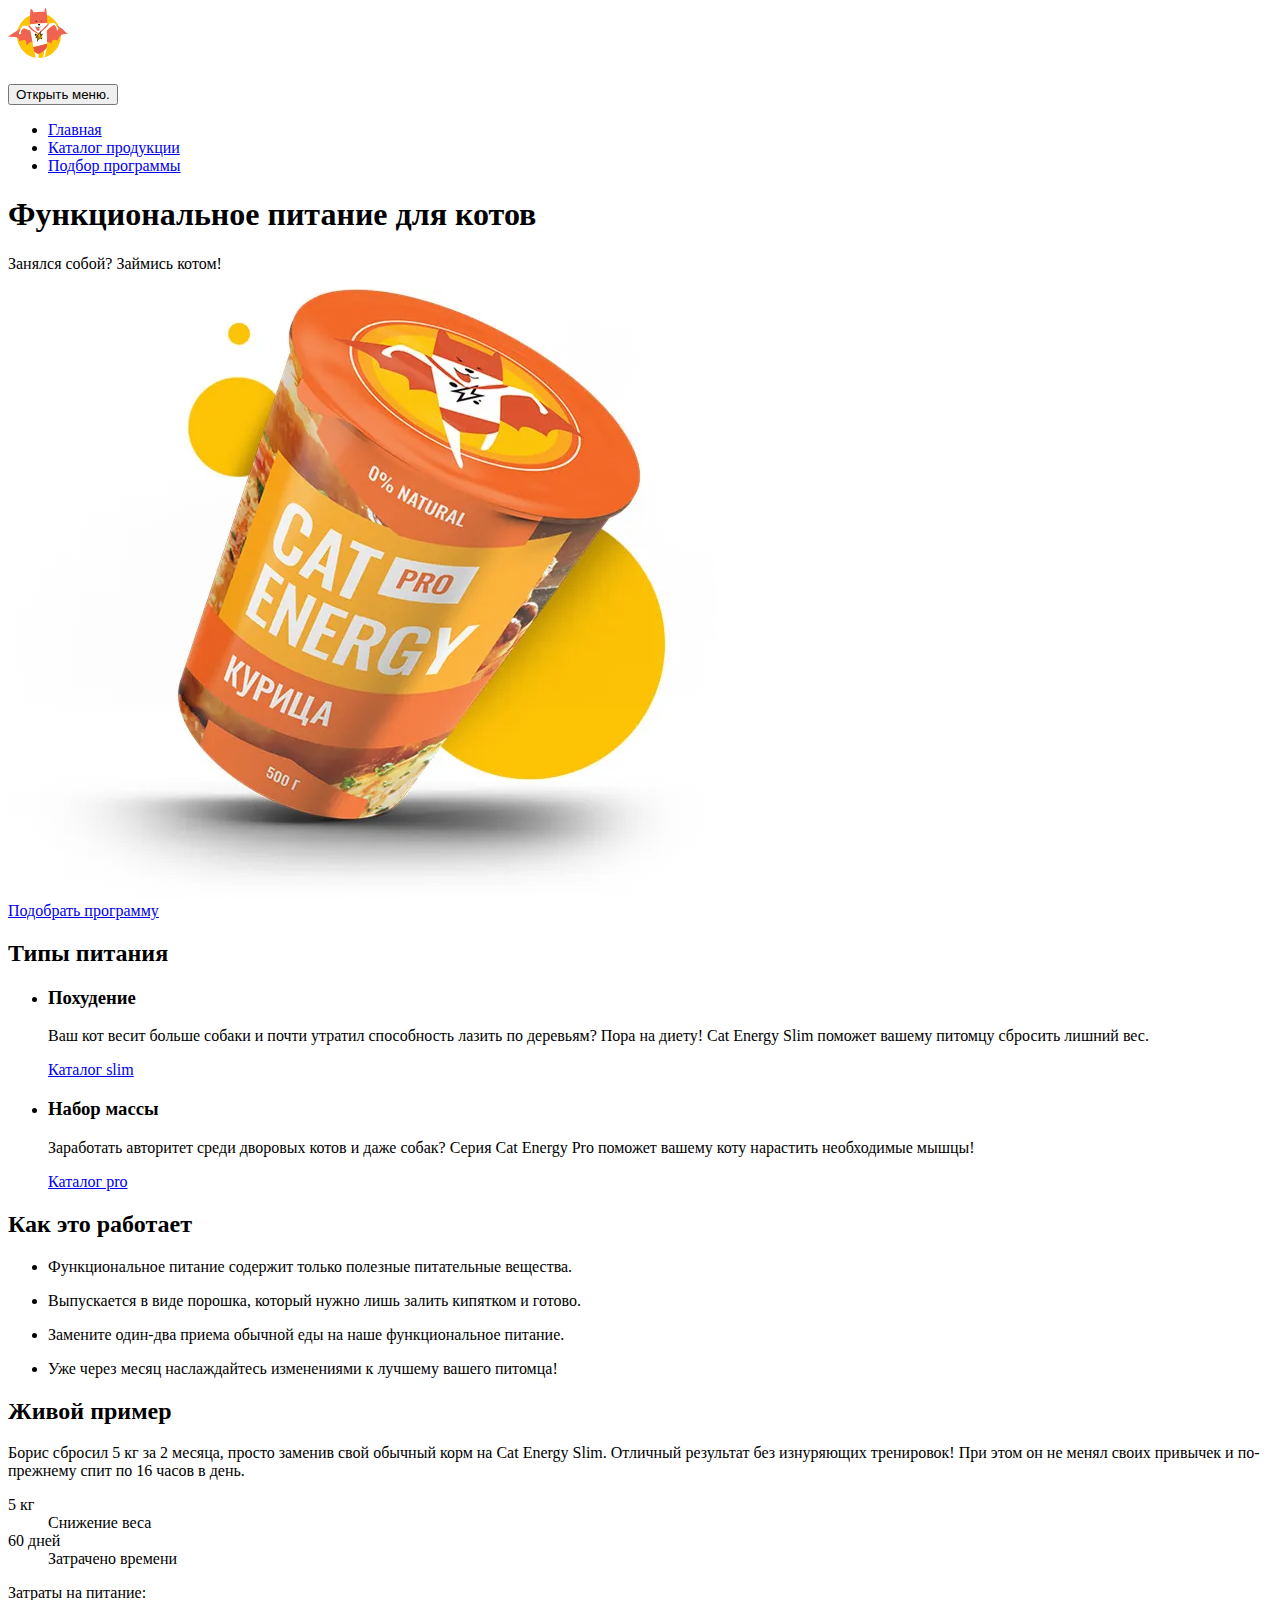
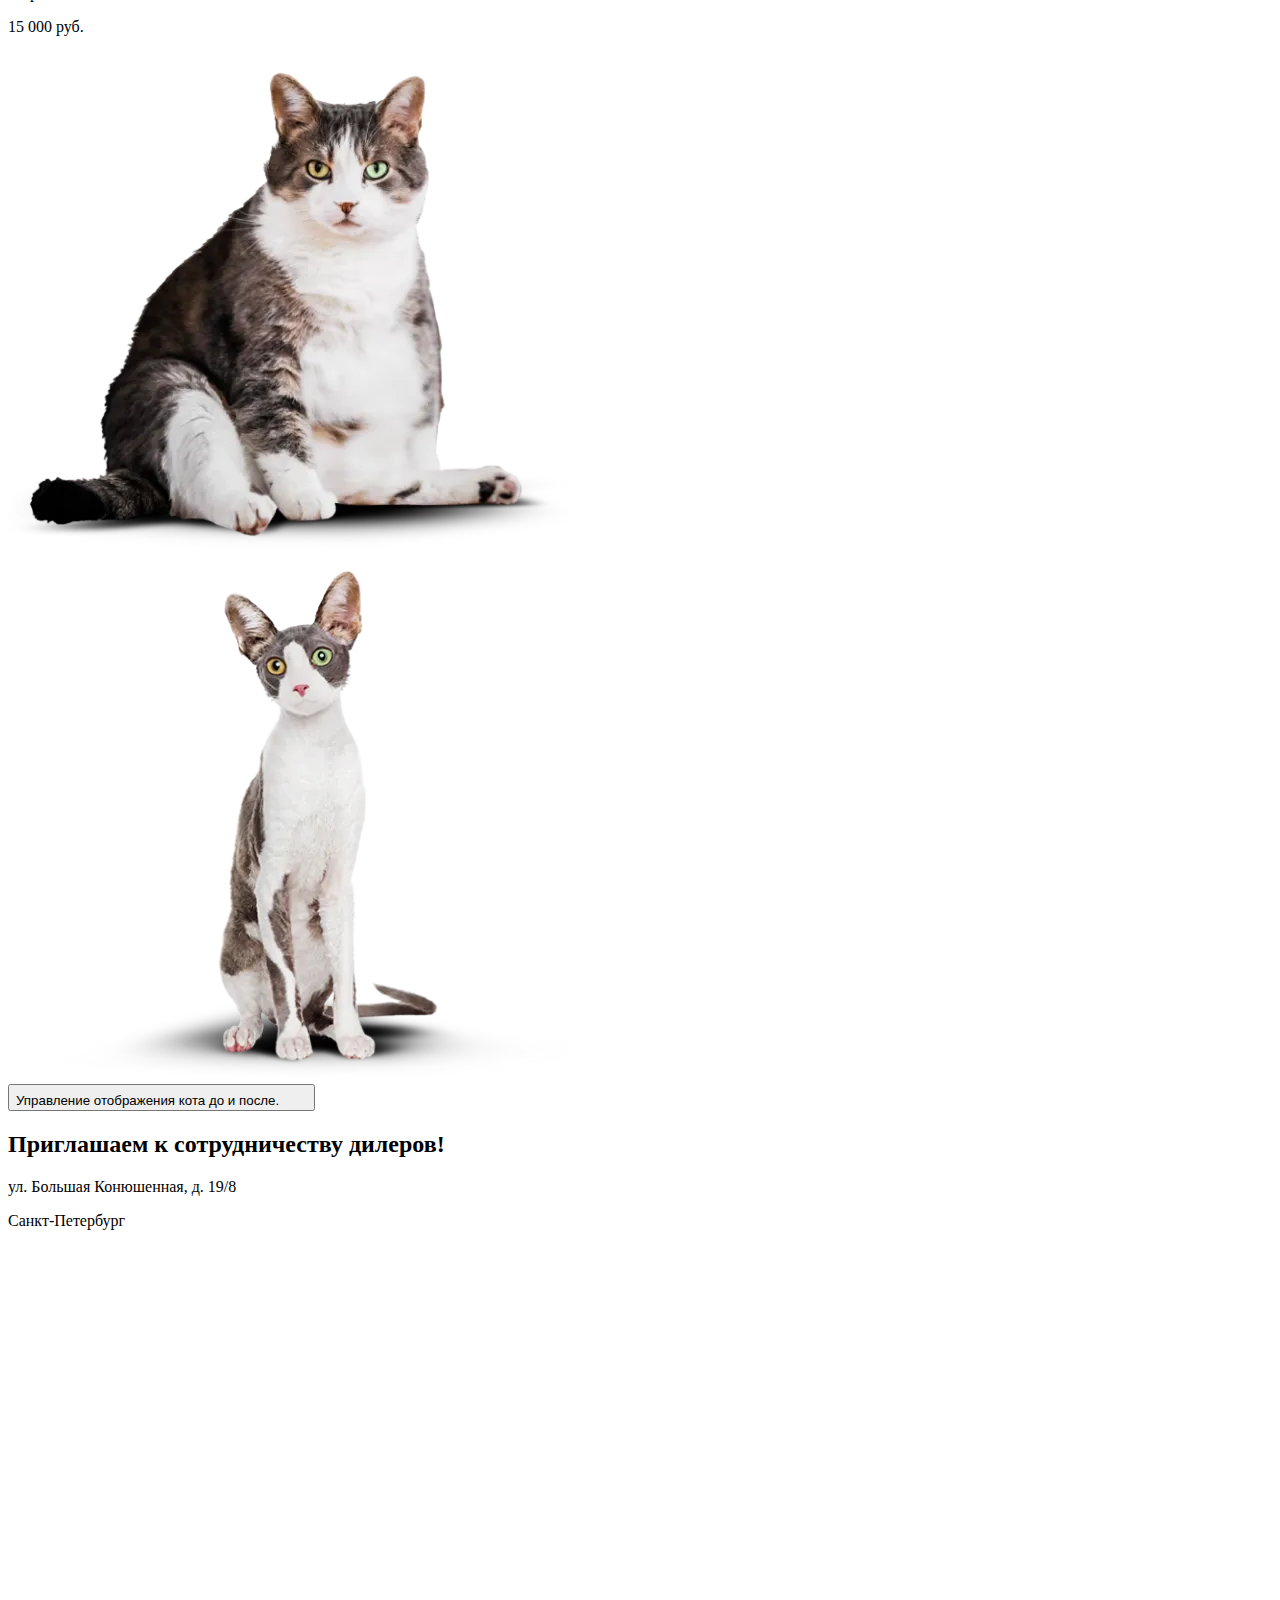
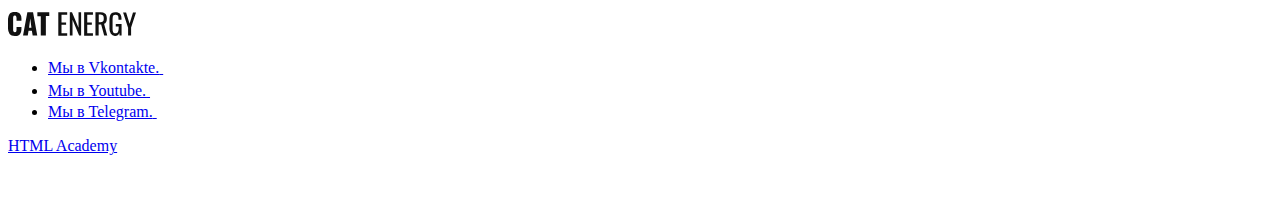
==== commit b5124d05: "Завершает" ====
--- a/source/index.html
+++ b/source/index.html
@@ -48,18 +48,24 @@
     </header>
     <main class="main-container">
       <section class="intro">
-        <div class="intro__container page__container">
-          <h1 class="intro__title">Функциональное питание для котов</h1>
-          <p class="intro__slogan">Занялся собой? Займись котом!</p>
-          <picture>
-            <source type="image/webp" media="(min-width: 1440px)" srcset="images/intro-logo-desktop@1x.webp 1x, images/intro-logo-desktop@2x.webp 2x" width="552" height="499">
-            <source type="image/webp" media="(min-width: 768px)" srcset="images/intro-logo-tablet@1x.webp 1x, images/intro-logo-tablet@2x.webp 2x" width="709" height="609">
-            <source type="image/webp" srcset="images/intro-logo-mobile@1x.webp 1x, images/intro-logo-mobile@2x.webp 2x" width="280" height="270">
-            <source type="image/png" media="(min-width: 1440px)" srcset="images/intro-logo-desktop@1x.png, images/intro-logo-desktop@2x.png 2x" width="552" height="499">
-            <source type="image/png" media="(min-width: 768px)" srcset="images/intro-logo-tablet@1x.png, images/intro-logo-tablet@2x.png 2x" width="709" height="609">
-            <img class="intro__image" src="images/intro-logo-mobile@1x.png" srcset="images/intro-logo-mobile@2x.png 2x" width="280" height="270" alt="Корм Кэт энерджи.">
-          </picture>
-          <a class="intro__button button button--primary" href="#">Подобрать программу</a>
+        <div class="page__container">
+          <div class="intro__container">
+            <h1 class="intro__title">Функциональное питание для котов</h1>
+            <p class="intro__slogan">Занялся собой? Займись котом!</p>
+            <div class="intro__picture">
+              <picture>
+                <source type="image/webp" media="(min-width: 1440px)" srcset="images/intro-logo-desktop@1x.webp 1x, images/intro-logo-desktop@2x.webp 2x" width="552" height="499">
+                <source type="image/webp" media="(min-width: 768px)" srcset="images/intro-logo-tablet@1x.webp 1x, images/intro-logo-tablet@2x.webp 2x" width="709" height="609">
+                <source type="image/webp" srcset="images/intro-logo-mobile@1x.webp 1x, images/intro-logo-mobile@2x.webp 2x" width="280" height="270">
+                <source type="image/png" media="(min-width: 1440px)" srcset="images/intro-logo-desktop@1x.png, images/intro-logo-desktop@2x.png 2x" width="552" height="499">
+                <source type="image/png" media="(min-width: 768px)" srcset="images/intro-logo-tablet@1x.png, images/intro-logo-tablet@2x.png 2x" width="709" height="609">
+                <img class="intro__image" src="images/intro-logo-mobile@1x.png" srcset="images/intro-logo-mobile@2x.png 2x" width="280" height="270" alt="Корм Кэт энерджи.">
+              </picture>
+            </div>
+            <div class="intro__button-container">
+              <a class="intro__button button button--primary" href="#">Подобрать программу</a>
+            </div>
+          </div>
         </div>
       </section>
       <section class="types">
@@ -148,11 +154,13 @@
         </div>
       </section>
       <section class="contacts">
-        <div class="contacts__container page__container">
-          <h2 class="contacts__title">Приглашаем к сотрудничеству дилеров!</h2>
-          <div class="contacts__address">
-            <p class="contacts__text">ул. Большая Конюшенная, д. 19/8</p>
-            <p class="contacts__text contacts__text-city">Санкт-Петербург</p>
+        <div class="page__container">
+          <div class="contacts__container">
+            <h2 class="contacts__title">Приглашаем к сотрудничеству дилеров!</h2>
+            <div class="contacts__address">
+              <p class="contacts__text">ул. Большая Конюшенная, д. 19/8</p>
+              <p class="contacts__text contacts__text-city">Санкт-Петербург</p>
+            </div>
           </div>
         </div>
         <div class="contacts__map-wrapper">
@@ -178,25 +186,25 @@
         </a>
         <ul class="main-footer__socials socials">
           <li class="socials__item">
-            <a class="socials__item-link socials__item-link--vk" href="https://vk.com/htmlacademy">
+            <a class="socials__item-link" href="https://vk.com/htmlacademy">
               <span class="visually-hidden">Мы в Vkontakte.</span>
-              <svg class="socials__item-icon" width="27" height="17" aria-hidden="true" focusable="false" >
+              <svg width="27" height="17" aria-hidden="true" focusable="false" >
                 <use href="images/icons/stack.svg#vk-icon"></use>
               </svg>
             </a>
           </li>
           <li class="socials__item">
-            <a class="socials__item-link socials__item-link--youtube" href="https://www.youtube.com/user/htmlacademyru">
+            <a class="socials__item-link" href="https://www.youtube.com/user/htmlacademyru">
               <span class="visually-hidden">Мы в Youtube.</span>
-              <svg class="socials__item-icon" width="24" height="19" aria-hidden="true" focusable="false" >
+              <svg width="24" height="19" aria-hidden="true" focusable="false" >
                 <use href="images/icons/stack.svg#youtube-icon"></use>
               </svg>
             </a>
           </li>
           <li class="socials__item">
-            <a class="socials__item-link socials__item-link--telegram" href="https://t.me/htmlacademy">
+            <a class="socials__item-link" href="https://t.me/htmlacademy">
               <span class="visually-hidden">Мы в Telegram.</span>
-              <svg class="socials__item-icon" width="20" height="17" aria-hidden="true" focusable="false" >
+              <svg width="20" height="17" aria-hidden="true" focusable="false" >
                 <use href="images/icons/stack.svg#telegram-icon"></use>
               </svg>
             </a>
@@ -204,7 +212,7 @@
         </ul>
         <a class="main-footer__copyright copyright" href="https://htmlacademy.ru/intensive/adaptive">
           <p class="copyright__text">HTML Academy</p>
-          <svg class="copyright__logo" width="27" height="34" aria-hidden="true" focusable="false" >
+          <svg width="27" height="34" aria-hidden="true" focusable="false" >
             <use href="images/icons/stack.svg#copyright-icon"></use>
           </svg>
         </a>
